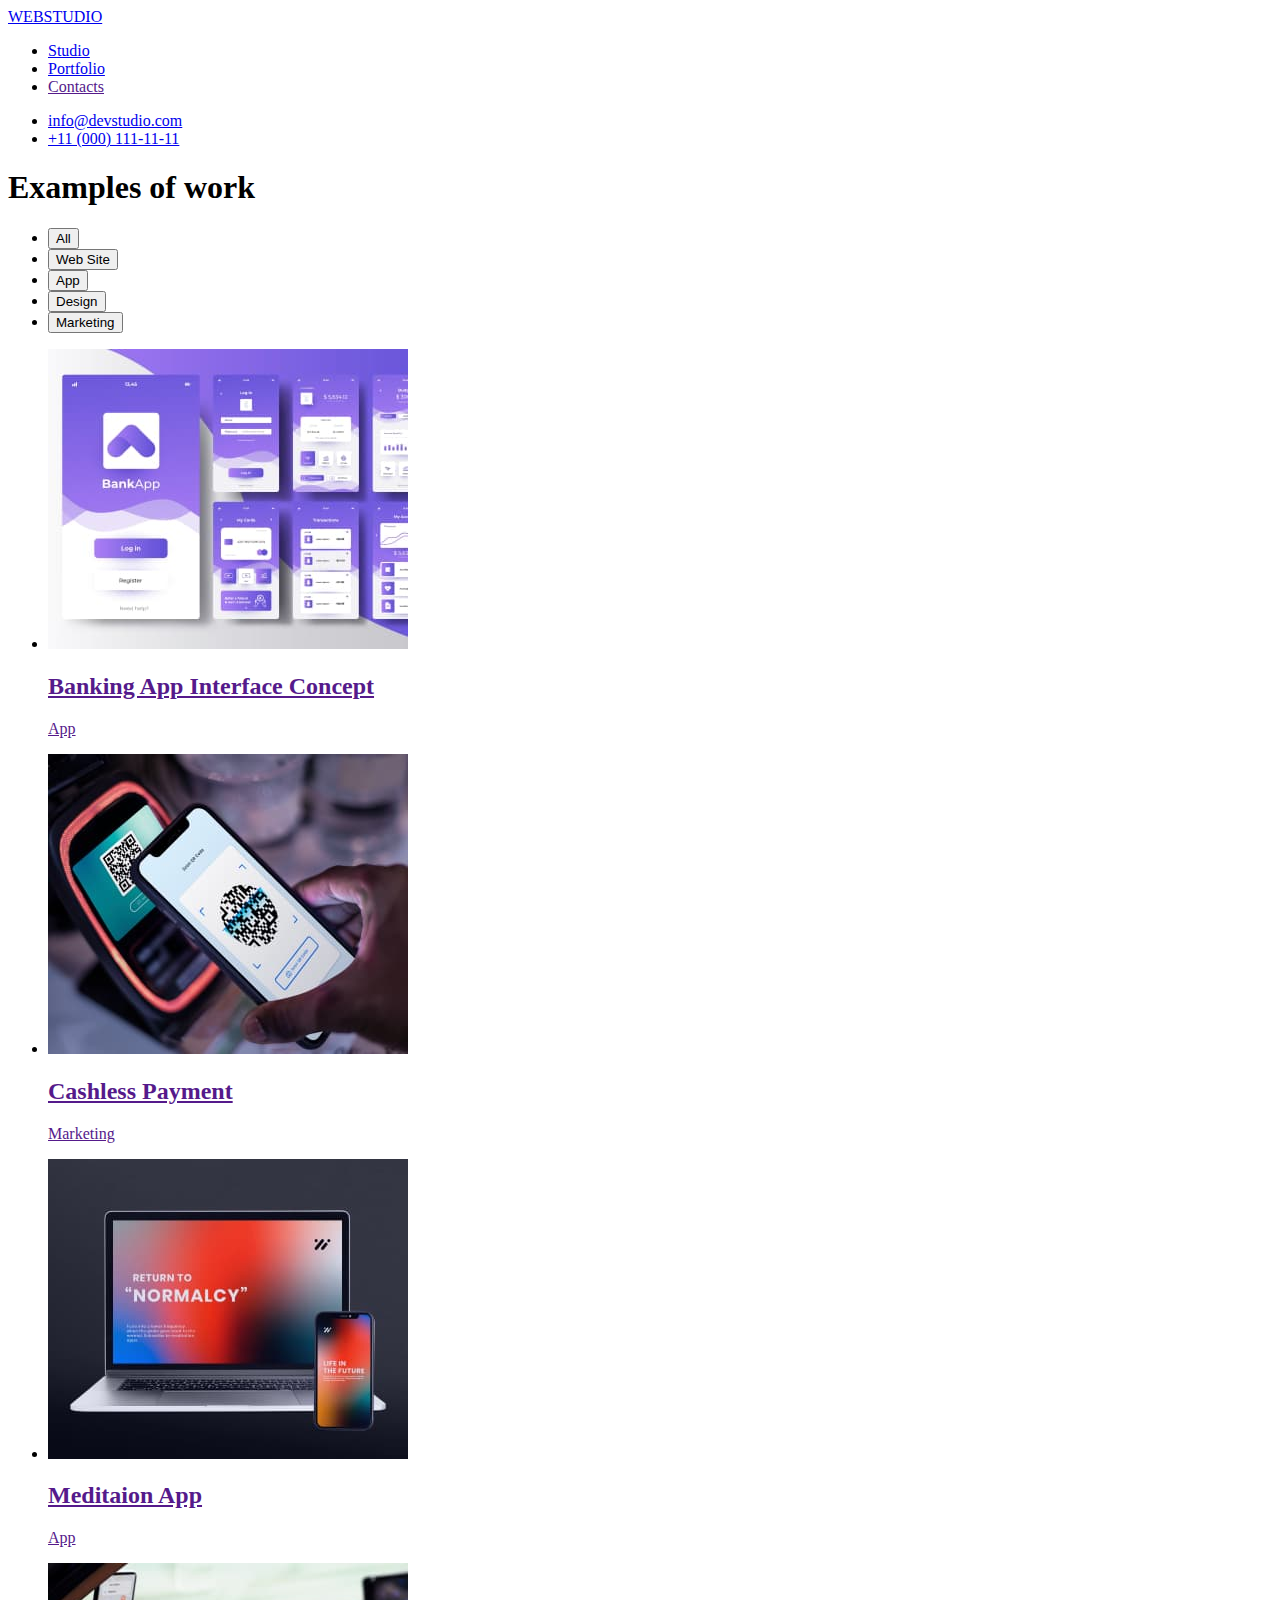
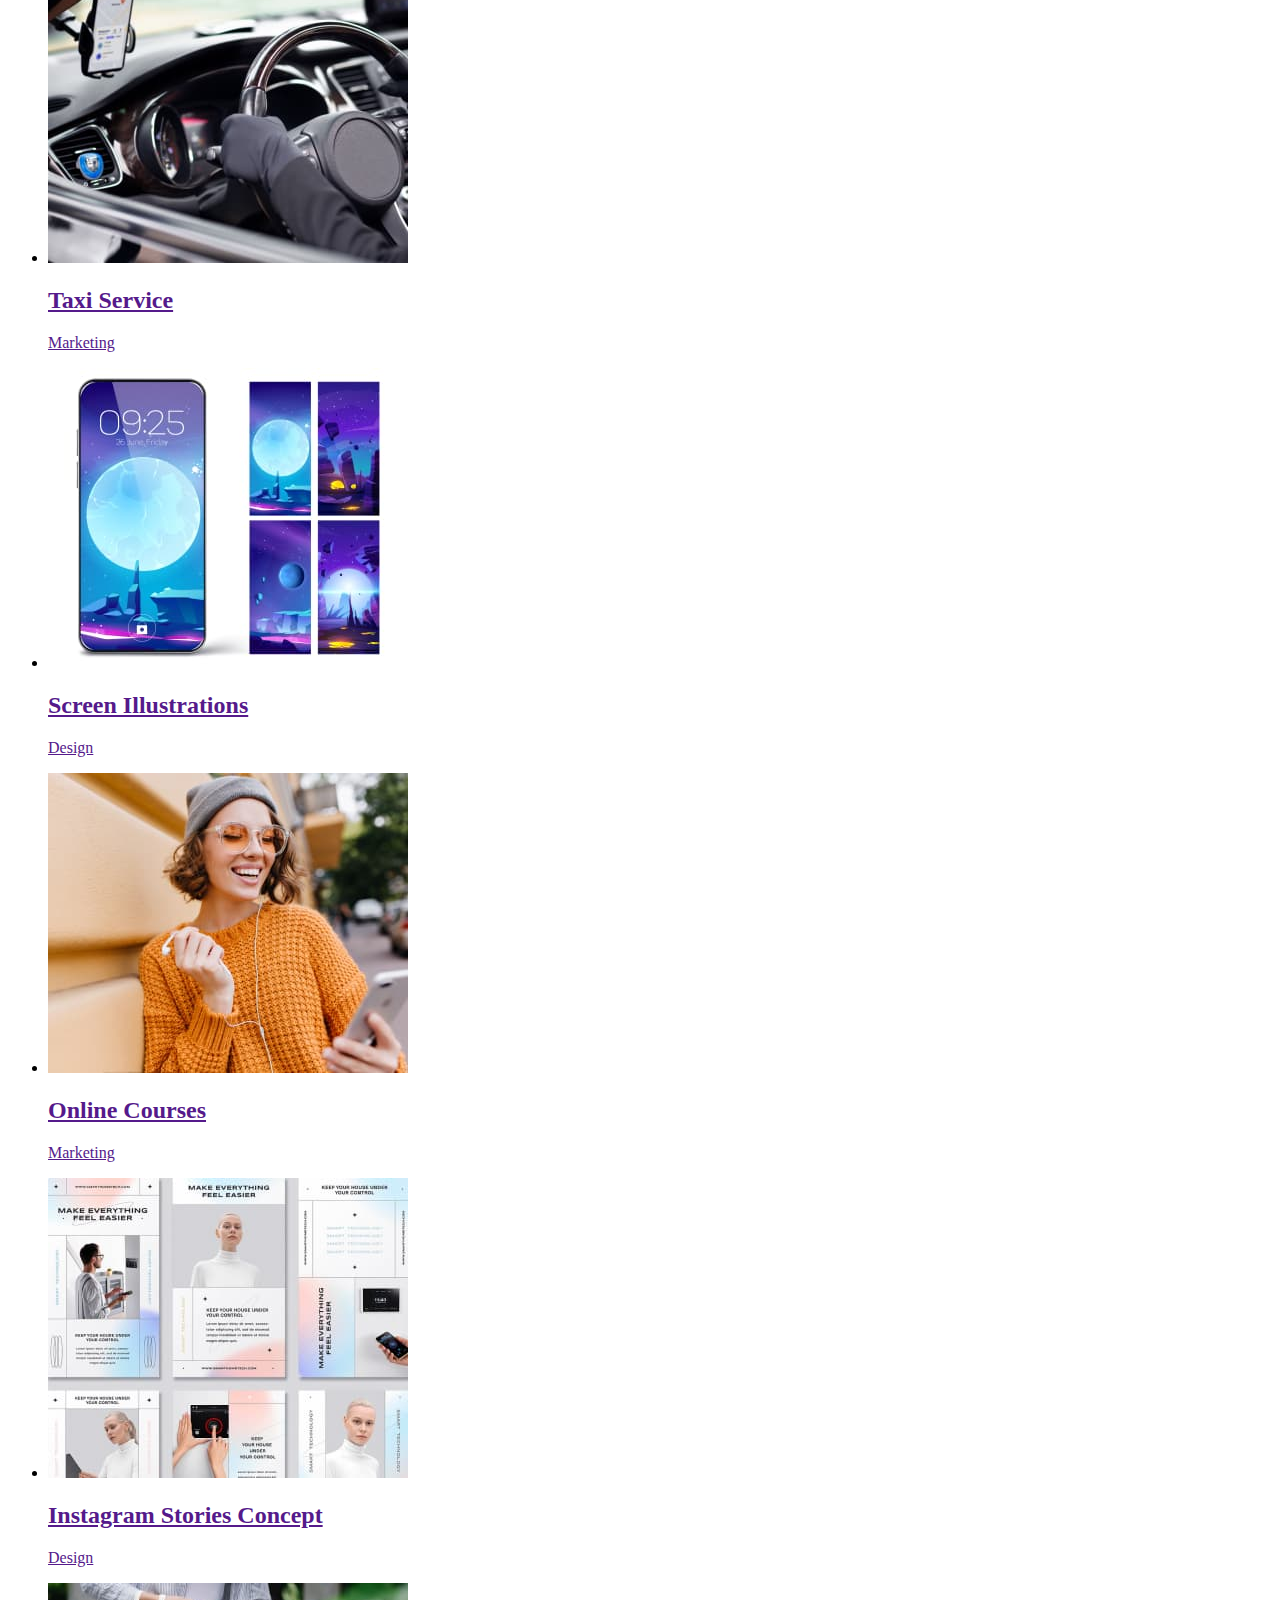
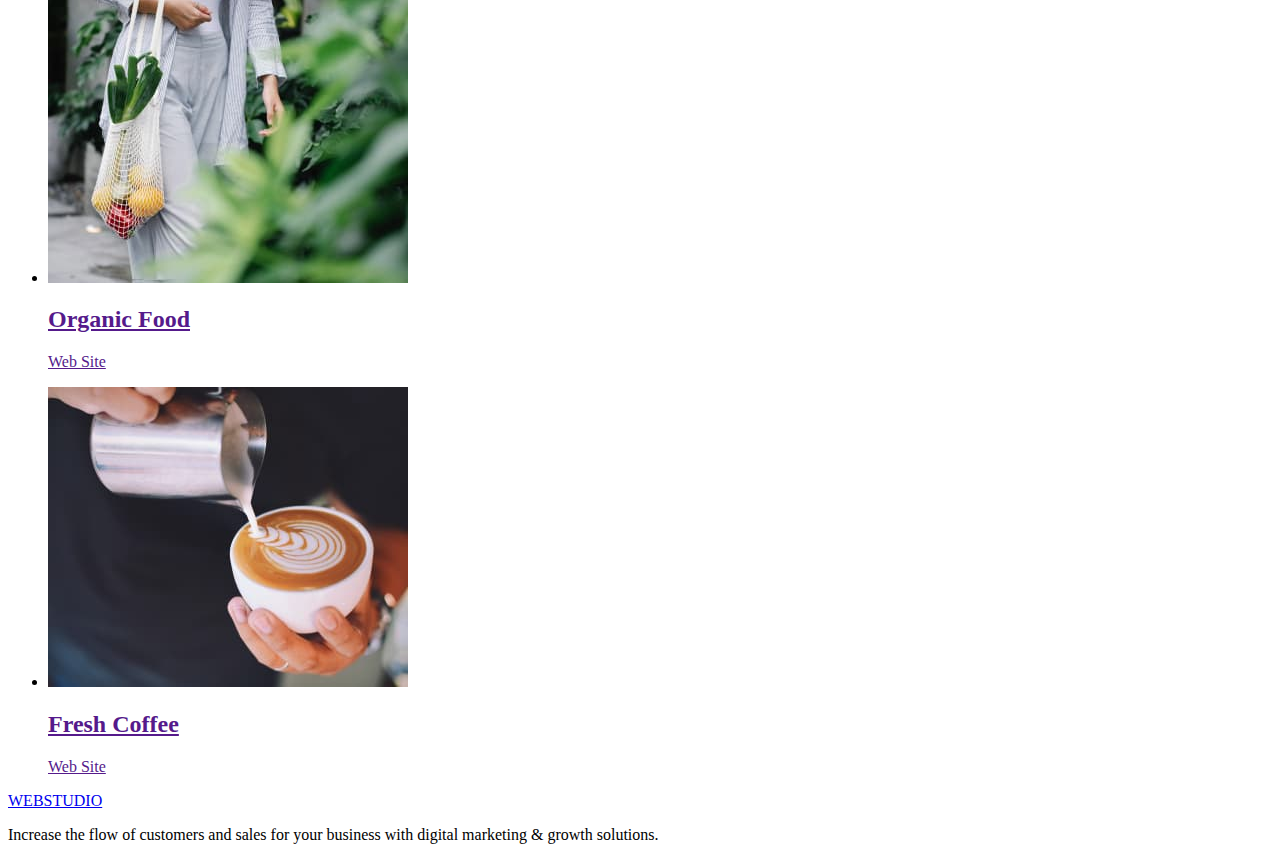
==== portfolio.html @ 9d22c38c "marked up" ====
<!DOCTYPE html>
<html lang="en">
<head>
    <meta charset="UTF-8">
    <meta http-equiv="X-UA-Compatible" content="IE=edge">
    <meta name="viewport" content="width=device-width, initial-scale=1.0">
    <title>Portfolio</title>
</head>
<body>
        <header>
            <nav>
                <a href="/index.html">WEBSTUDIO</a>
                <ul>
                    <li>
                        <a href="./index.html">Studio</a>
                    </li>
                    <li>
                        <a href="./portfolio.html">Portfolio</a>
                    </li>
                    <li>
                        <a href="">Contacts</a>
                    </li>
                </ul>
            </nav>
        
            <ul>
                <li>
                    <a href="mailto:info@devstudio.com">info@devstudio.com</a>
                </li>
                <li>
                    <a href="tel:+110001111111">+11 (000) 111-11-11</a>
                </li>
            </ul>
        </header>
        
        <main>
            <section>
                <h1>Examples of work</h1>
                <ul>
                    <li><button class="button">All</button></li>
                    <li><button class="button">Web Site</button></li>
                    <li><button class="button">App</button></li>
                    <li><button class="button">Design</button></li>
                    <li><button class="button">Marketing</button></li>
                </ul>

                <ul>
                    <li>
                        <a href="">
                            <img src="./images/bankingapp(1).jpg" alt="banking app on the phone screen"></img>
                                <h2>Banking App Interface Concept</h2>
                                    <p>App</p>
                        </a>
                    </li>
                    <li>
                        <a href="">
                            <img src="./images/cashlesspayment(1).jpg" alt="making payment using qr code"></img>
                                <h2>Cashless Payment</h2>
                                    <p>Marketing</p>
                        </a>
                    </li>
                    <li>
                        <a href="">
                            <img src="./images/meditaionapp(1).jpg" alt="call to action on the laptop and smartphone"></img>
                                <h2>Meditaion App</h2>
                                    <p>App</p>                            
                        </a>
                    </li>
                    <li>
                        <a href="">
                            <img src="./images/taxiservice(1).jpg" alt="driver in a car">
                                <h2>Taxi Service</h2>
                                    <p>Marketing</p>
                        </a>
                    </li>
                    <li>
                        <a href="">
                            <img src="./images/screenillustrations(1).jpg" alt="smartphone with wallpapers">
                            <h2>Screen Illustrations</h2>
                            <p>Design</p>
                        </a>
                    </li>
                    <li>
                        <a href="">
                            <img src="./images/onlinecourse(1).jpg" alt="girl looking at the phone">
                                <h2>Online Courses</h2>
                                    <p>Marketing</p>
                        </a>
                    </li>
                    <li>
                        <a href="">
                            <img src="./images/instagramstories(1).jpg" alt="instagram stories on the phone">
                                <h2>Instagram Stories Concept</h2>
                                    <p>Design</p>
                        </a>
                    </li>
                    <li>
                        <a href="">
                            <img src="./images/organicfood(1).jpg" alt="woman carrying some food">
                                <h2>Organic Food</h2>
                                    <p>Web Site</p>
                        </a>
                    </li>
                    <li>
                        <a href="">
                            <img src="./images/freshcoffee.jpg" alt="someone making cap of coffee">
                                <h2>Fresh Coffee</h2>
                                    <p>Web Site</p>
                        </a>
                    </li>
                </ul>
            </section>
        </main>
        
        <footer>
            <a href="/index.html">WEBSTUDIO</a>
            <p>Increase the flow of customers and sales for your business with digital marketing & growth solutions.</p>
        </footer>
</body>
</html>
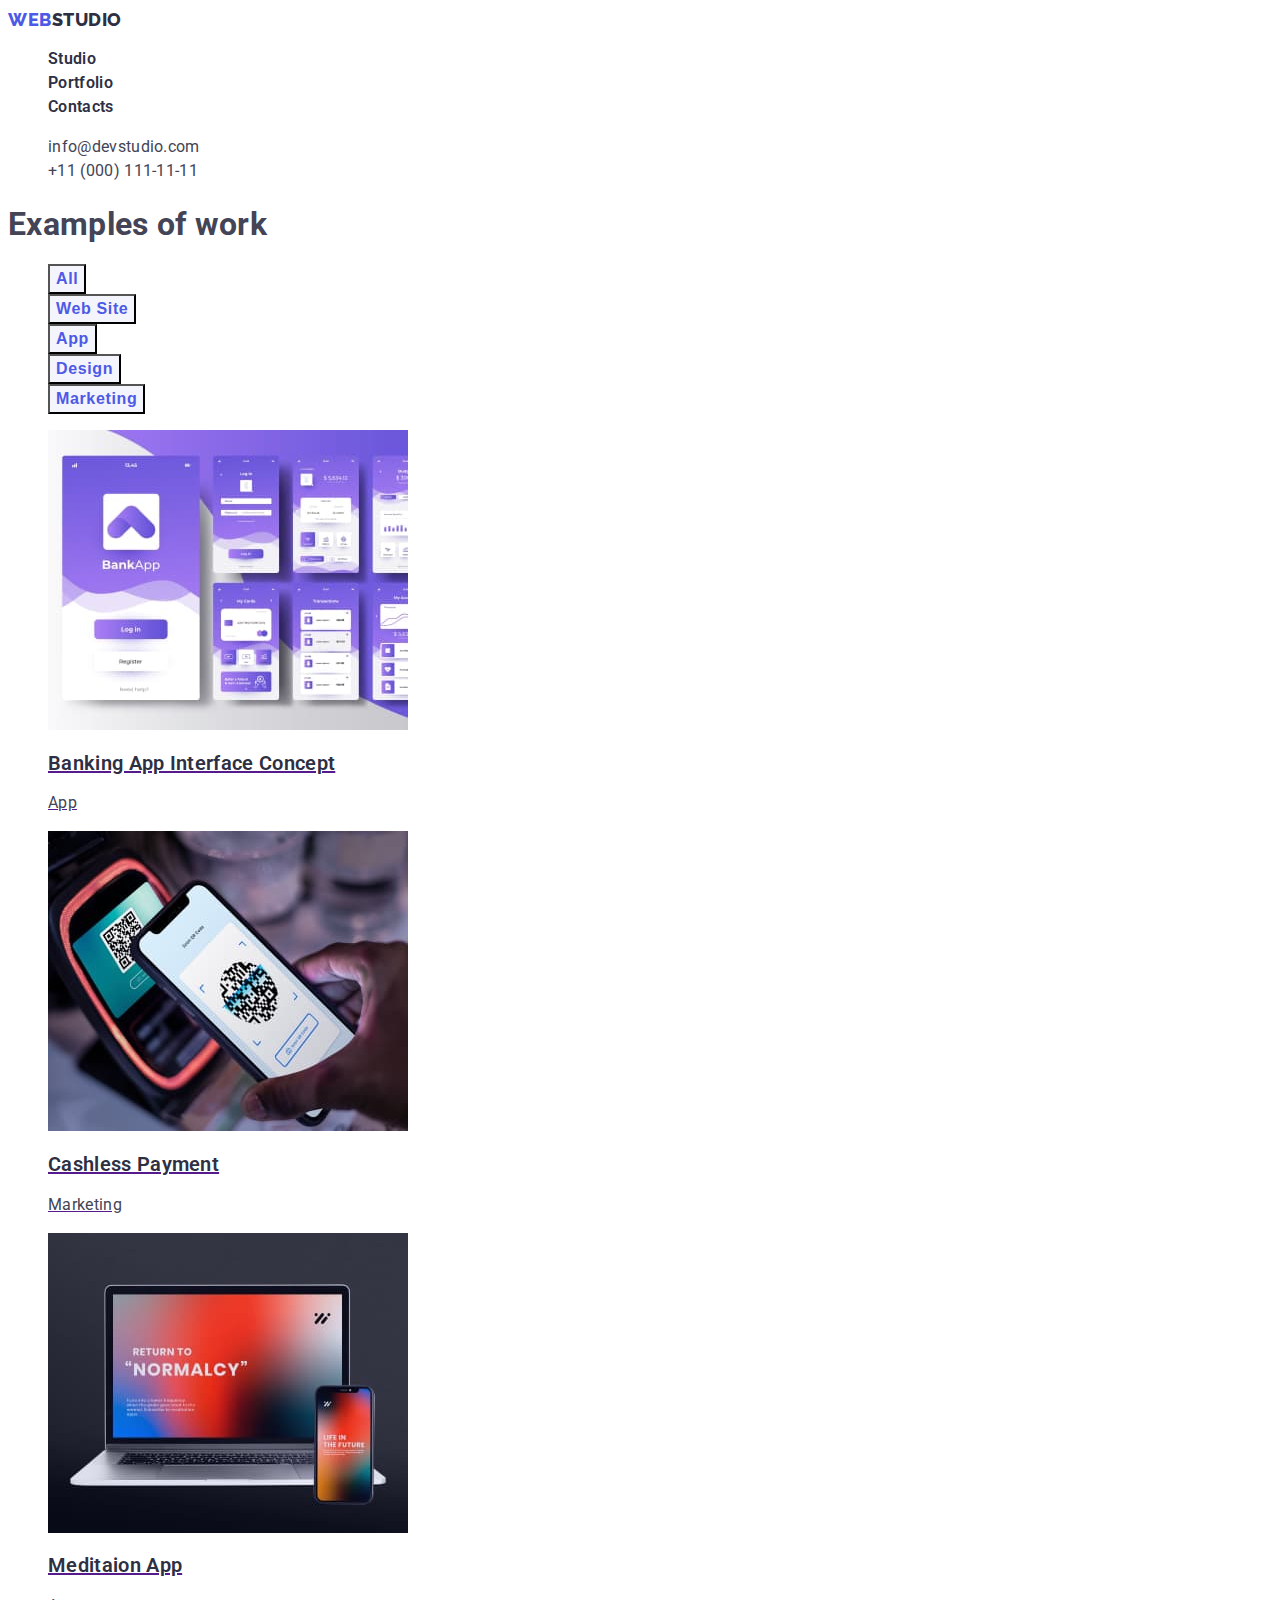
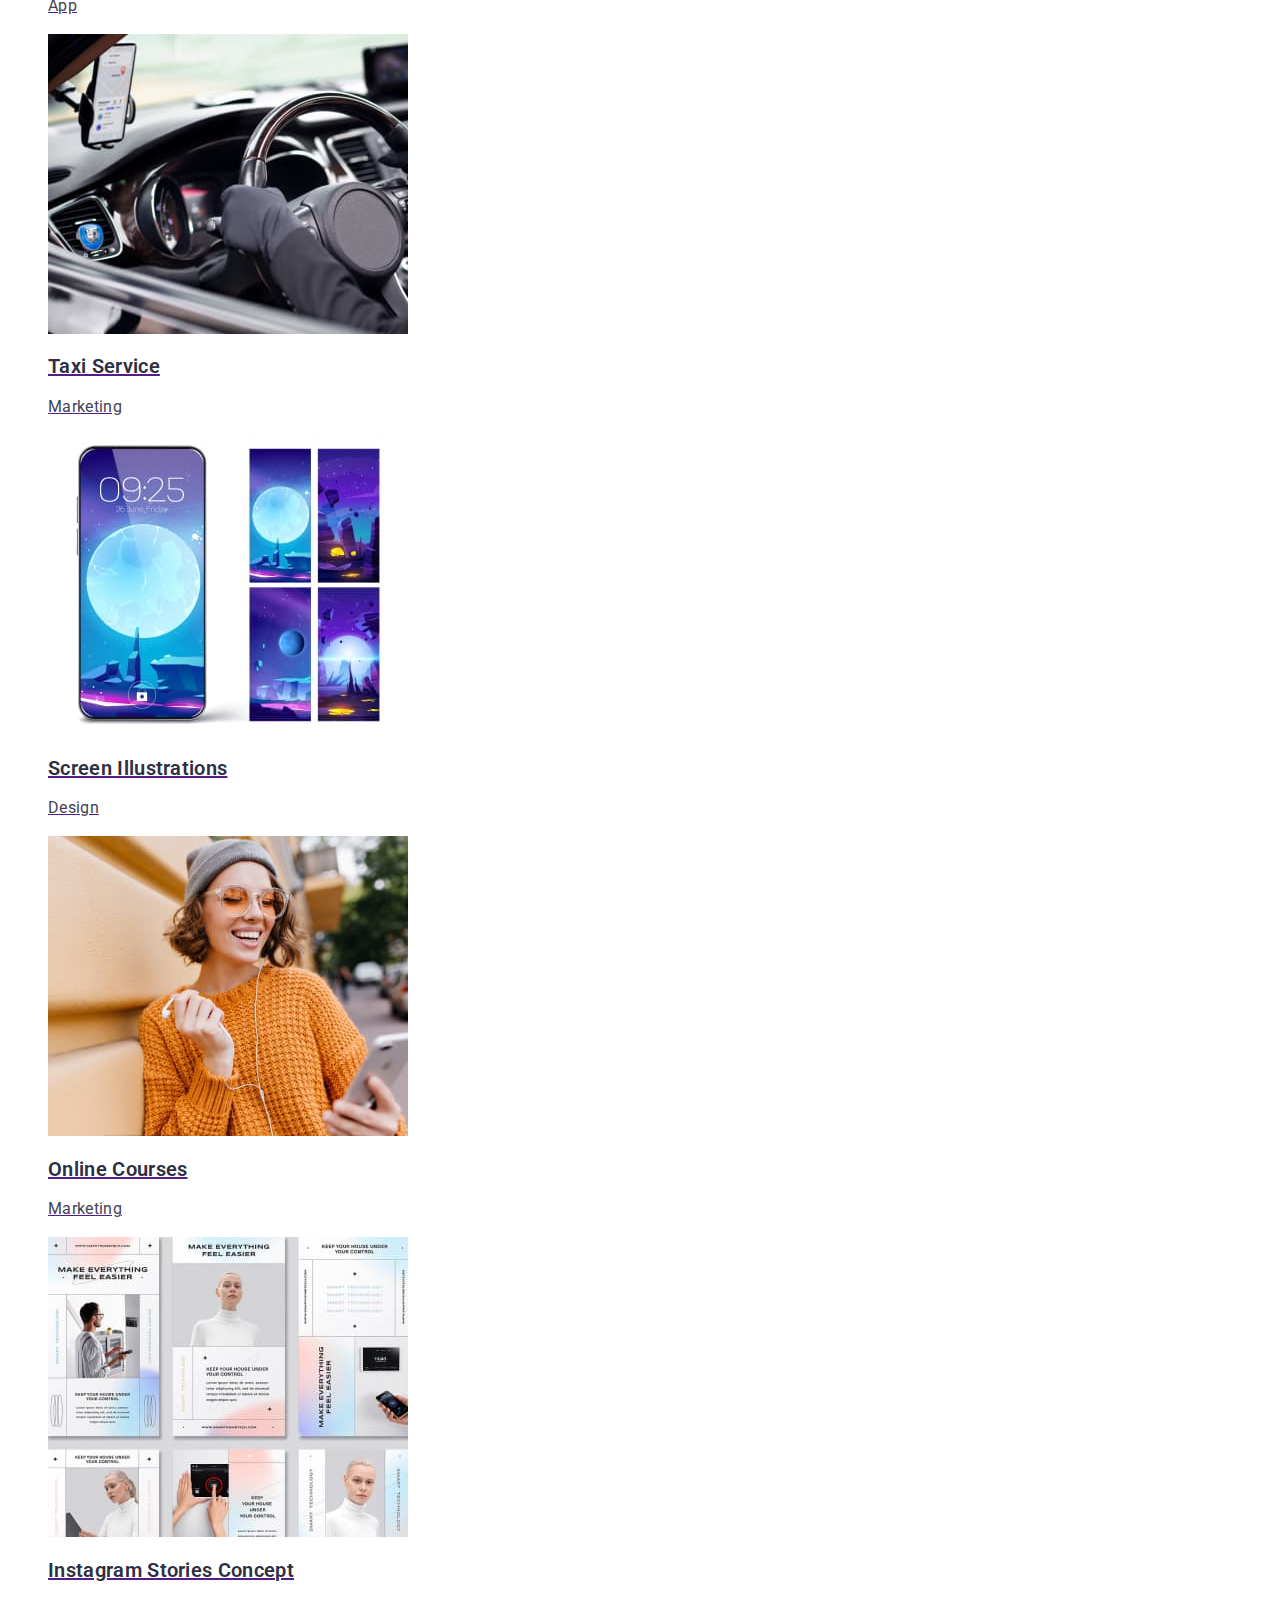
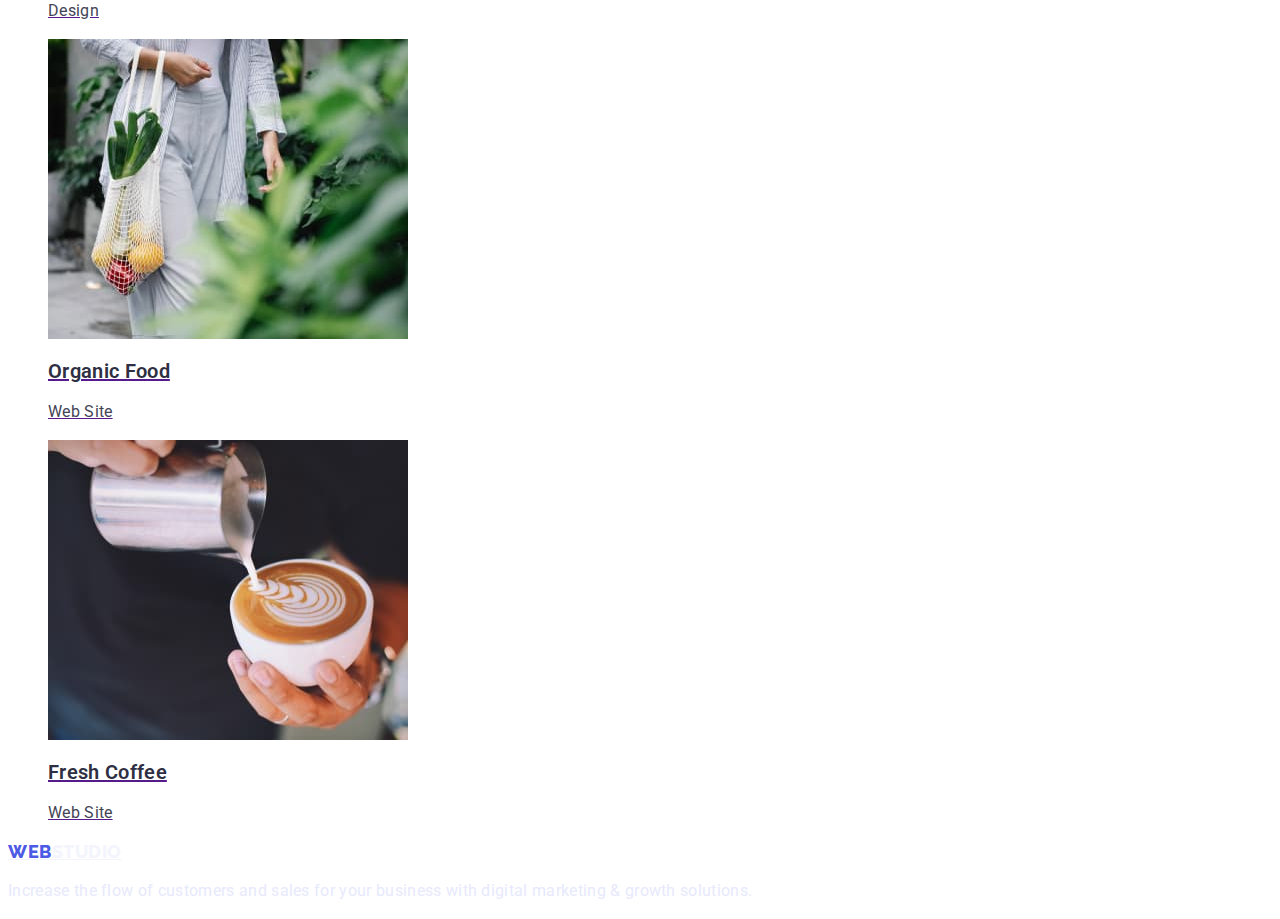
==== commit 480801cc: "ver 1.0" ====
--- a/portfolio.html
+++ b/portfolio.html
@@ -4,116 +4,125 @@
     <meta charset="UTF-8">
     <meta http-equiv="X-UA-Compatible" content="IE=edge">
     <meta name="viewport" content="width=device-width, initial-scale=1.0">
-    <title>Portfolio</title>
+    <title>PORTFOLIO</title>
+    <link rel="stylesheet" href="./CSS/styles.css">
+    <link rel="preconnect" href="https://fonts.googleapis.com">
+    <link rel="preconnect" href="https://fonts.gstatic.com" crossorigin>
+    <link href="https://fonts.googleapis.com/css2?family=Raleway:wght@800&family=Roboto:wght@400;500;700;900&display=swap"
+        rel="stylesheet">
+
 </head>
 <body>
         <header>
-            <nav>
-                <a href="/index.html">WEBSTUDIO</a>
+            <!-- NAVIGATION -->
+            <nav class="site-nav">
+                <a href="/index.html" class="logo"><span class="logo-letters">WEB</span>STUDIO</a>
                 <ul>
                     <li>
-                        <a href="./index.html">Studio</a>
+                        <a href="./index.html" class="nav-link">Studio</a>
                     </li>
                     <li>
-                        <a href="./portfolio.html">Portfolio</a>
+                        <a href="./portfolio.html" class="nav-link">Portfolio</a>
                     </li>
                     <li>
-                        <a href="">Contacts</a>
+                        <a href="" class="nav-link">Contacts</a>
                     </li>
                 </ul>
             </nav>
         
+            <!-- OUR CONTACTS -->
             <ul>
                 <li>
-                    <a href="mailto:info@devstudio.com">info@devstudio.com</a>
+                    <a href="mailto:info@devstudio.com" class="contacts">info@devstudio.com</a>
                 </li>
                 <li>
-                    <a href="tel:+110001111111">+11 (000) 111-11-11</a>
+                    <a href="tel:+110001111111" class="contacts">+11 (000) 111-11-11</a>
                 </li>
             </ul>
         </header>
-        
+
         <main>
             <section>
                 <h1>Examples of work</h1>
                 <ul>
-                    <li><button class="button">All</button></li>
-                    <li><button class="button">Web Site</button></li>
-                    <li><button class="button">App</button></li>
-                    <li><button class="button">Design</button></li>
-                    <li><button class="button">Marketing</button></li>
+                    <li><button type="button" class="button">All</button></li>
+                    <li><button type="button" class="button">Web Site</button></li>
+                    <li><button type="button" class="button">App</button></li>
+                    <li><button type="button" class="button">Design</button></li>
+                    <li><button type="button" class="button">Marketing</button></li>
                 </ul>
 
-                <ul>
+                <ul class="sample-list">
                     <li>
                         <a href="">
-                            <img src="./images/bankingapp(1).jpg" alt="banking app on the phone screen"></img>
-                                <h2>Banking App Interface Concept</h2>
-                                    <p>App</p>
+                            <img src="./images/bankingapp(1).jpg" width="360" height="300" alt="banking app on the phone screen">
+                                <h2 class="sample-title">Banking App Interface Concept</h2>
+                                    <p class="sample-type">App</p>
                         </a>
                     </li>
                     <li>
                         <a href="">
-                            <img src="./images/cashlesspayment(1).jpg" alt="making payment using qr code"></img>
-                                <h2>Cashless Payment</h2>
-                                    <p>Marketing</p>
+                            <img src="./images/cashlesspayment(1).jpg" width="360" height="300" alt="making payment using qr code">
+                                <h2 class="sample-title">Cashless Payment</h2>
+                                    <p class="sample-type">Marketing</p>
                         </a>
                     </li>
                     <li>
                         <a href="">
-                            <img src="./images/meditaionapp(1).jpg" alt="call to action on the laptop and smartphone"></img>
-                                <h2>Meditaion App</h2>
-                                    <p>App</p>                            
+                            <img src="./images/meditaionapp(1).jpg" width="360" height="300" alt="call to action on the laptop and smartphone">
+                                <h2 class="sample-title">Meditaion App</h2>
+                                    <p class="sample-type">App</p>                            
                         </a>
                     </li>
                     <li>
                         <a href="">
-                            <img src="./images/taxiservice(1).jpg" alt="driver in a car">
-                                <h2>Taxi Service</h2>
-                                    <p>Marketing</p>
+                            <img src="./images/taxiservice(1).jpg" width="360" height="300" alt="driver in a car">
+                                <h2 class="sample-title">Taxi Service</h2>
+                                    <p class="sample-type">Marketing</p>
                         </a>
                     </li>
                     <li>
                         <a href="">
-                            <img src="./images/screenillustrations(1).jpg" alt="smartphone with wallpapers">
-                            <h2>Screen Illustrations</h2>
-                            <p>Design</p>
+                            <img src="./images/screenillustrations(1).jpg" width="360" height="300" alt="smartphone with wallpapers">
+                                <h2 class="sample-title">Screen Illustrations</h2>
+                                    <p class="sample-type">Design</p>
                         </a>
                     </li>
                     <li>
                         <a href="">
-                            <img src="./images/onlinecourse(1).jpg" alt="girl looking at the phone">
-                                <h2>Online Courses</h2>
-                                    <p>Marketing</p>
+                            <img src="./images/onlinecourse(1).jpg" width="360" height="300" alt="girl looking at the phone">
+                                <h2 class="sample-title">Online Courses</h2>
+                                    <p class="sample-type">Marketing</p>
                         </a>
                     </li>
                     <li>
                         <a href="">
-                            <img src="./images/instagramstories(1).jpg" alt="instagram stories on the phone">
-                                <h2>Instagram Stories Concept</h2>
-                                    <p>Design</p>
+                            <img src="./images/instagramstories(1).jpg" width="360" height="300" alt="instagram stories on the phone">
+                                <h2 class="sample-title">Instagram Stories Concept</h2>
+                                    <p class="sample-type">Design</p>
                         </a>
                     </li>
                     <li>
                         <a href="">
-                            <img src="./images/organicfood(1).jpg" alt="woman carrying some food">
-                                <h2>Organic Food</h2>
-                                    <p>Web Site</p>
+                            <img src="./images/organicfood(1).jpg" width="360" height="300" alt="woman carrying some food">
+                                <h2 class="sample-title">Organic Food</h2>
+                                    <p class="sample-type">Web Site</p>
                         </a>
                     </li>
                     <li>
                         <a href="">
-                            <img src="./images/freshcoffee.jpg" alt="someone making cap of coffee">
-                                <h2>Fresh Coffee</h2>
-                                    <p>Web Site</p>
+                            <img src="./images/freshcoffee.jpg" width="360" height="300" alt="someone making cap of coffee">
+                                <h2 class="sample-title">Fresh Coffee</h2>
+                                    <p class="sample-type">Web Site</p>
                         </a>
                     </li>
                 </ul>
             </section>
         </main>
         
-        <footer>
-            <a href="/index.html">WEBSTUDIO</a>
+        <!-- FOOTER SECTION -->
+        <footer class="footer">
+            <a href="/index.html" class="footer-logo"><span class="footer-logo-letters">WEB</span>STUDIO</a>
             <p>Increase the flow of customers and sales for your business with digital marketing & growth solutions.</p>
         </footer>
 </body>
--- a/CSS/styles.css
+++ b/CSS/styles.css
@@ -0,0 +1,195 @@
+/* цвет основного текста #434455 */
+/* цвет вторичного текста #2E2F42 */
+/* главный бекграунд цвет #FFFFFF */
+/* вторичный бекграунд цвет #F4F4FD */
+/* акцент #4D5AE5 */
+
+:root {
+    --primary-text-color: #434455;
+    --secondary-text-color: #2E2F42;
+    --primary-background-color: #FFFFFF;
+    --secondary-background-color: #F4F4FD;
+    --accent-color: #4D5AE5;
+}
+
+
+
+body {
+    font-family: 'Roboto', sans-serif;
+    background-color: var(--primary-background-color);
+    letter-spacing: 0.02em;
+    color: var(--primary-text-color);
+    font-weight: 400;    
+}
+
+ul {
+    list-style: none;
+}
+
+
+/* Logo в Header */
+.site-nav .logo {
+    font-family: 'Raleway';
+    font-weight: 800;
+    font-size: 18px;
+    line-height: 1.3;
+    align-items: center;
+    letter-spacing: 0.03em;
+    text-transform: uppercase;
+    color: var(--secondary-text-color);
+    text-decoration: none;
+}
+
+
+.logo-letters {
+    color: var(--accent-color);
+}
+
+/* Navigation */
+.nav-link {
+    font-weight: 600;
+    font-size: 16px;
+    line-height: 1.5;
+    color: var(--secondary-text-color);
+    text-decoration: none;
+}
+
+.site-nav .nav-link:hover,
+.site-nav .nav-link:focus {
+    color: var(--accent-color);
+}
+
+/* Способы связи */
+.contacts {
+    font-weight: 400;
+    font-size: 16px;
+    line-height: 1.5;
+    color: var(--primary-text-color);
+    text-decoration: none;
+}
+
+.contacts:hover,
+.contacts:focus {
+    color: var(--accent-color)
+}
+
+
+/* Hero */
+.hero-title {
+    font-weight: 600;
+    font-size: 56px;
+    line-height: 1.1;      
+    text-align: center;
+    color: #FFFFFF;
+}
+
+.hero-button {
+    color: var(--primary-background-color);
+    background-color: var(--accent-color);
+    font-weight: 600;
+    font-size: 16px;
+    line-height: 1.2;    
+    align-items: center;
+    letter-spacing: 0.04em;
+    cursor: pointer;
+}
+
+.hero-button:hover,
+.hero-button:focus {
+    background-color: #404BBF;
+}
+
+
+.section-title {
+    font-weight: 600;
+    font-size: 36px;
+    line-height: 1.1;
+    text-align: center;
+    text-transform: capitalize;
+    color: var(--secondary-text-color);
+}
+
+.section-list-title {
+    font-weight: 600;
+    font-size: 20px;
+    line-height: 1.2;
+    color: var(--secondary-text-color);
+}
+
+/* OUR ADVANTAGES */
+.advantages p {
+    line-height: 1.5;
+    font-size: 16px;
+}
+
+/* OUR TEAM */
+.team h3 {
+    text-align: center; 
+    font-size: 20px;
+}
+
+.team p {
+    line-height: 1.5;
+    text-align: center;
+    font-size: 16px;
+}
+
+/* FOOTER LOGO */
+.footer-logo {
+    font-family: 'Raleway';
+    font-weight: 800;
+    font-size: 18px;
+    line-height: 1.2;
+    align-items: center;
+    letter-spacing: 0.03em;
+    text-transform: uppercase;
+    color: var(--secondary-background-color);
+}
+
+.footer-logo-letters {
+    color: var(--accent-color);
+}
+
+/* FOOTER Text */
+.footer p {
+    font-size: 16px;
+    line-height: 1.5;
+    color: #E7E9FC;
+}
+
+/* PORTFOLIO MAIN */
+/* Цвет кнопок в спокойном состоянии #F4F4FD  */
+/* Цвет кнопок в режиме наведения #4D5AE5 */
+
+.button {
+    font-weight: 600;
+    font-size: 16px;
+    line-height: 1.5;    
+    align-items: center;
+    text-align: center;
+    letter-spacing: 0.04em;
+    color: var(--accent-color);
+    background-color: var(--secondary-background-color);
+    cursor: pointer;
+}
+
+.button:hover,
+.button:focus {
+    color: var(--primary-background-color);
+    background-color: var(--accent-color);
+}
+
+.sample-list .sample-title {
+    font-weight: 600;
+    font-size: 20px;
+    line-height: 1.2;    
+    color: var(--secondary-text-color);
+    text-decoration: none;
+}
+
+.sample-list .sample-type {
+    color: var(--primary-text-color);
+    line-height: 1.5;
+    font-size: 16px;
+    text-decoration: none;
+}
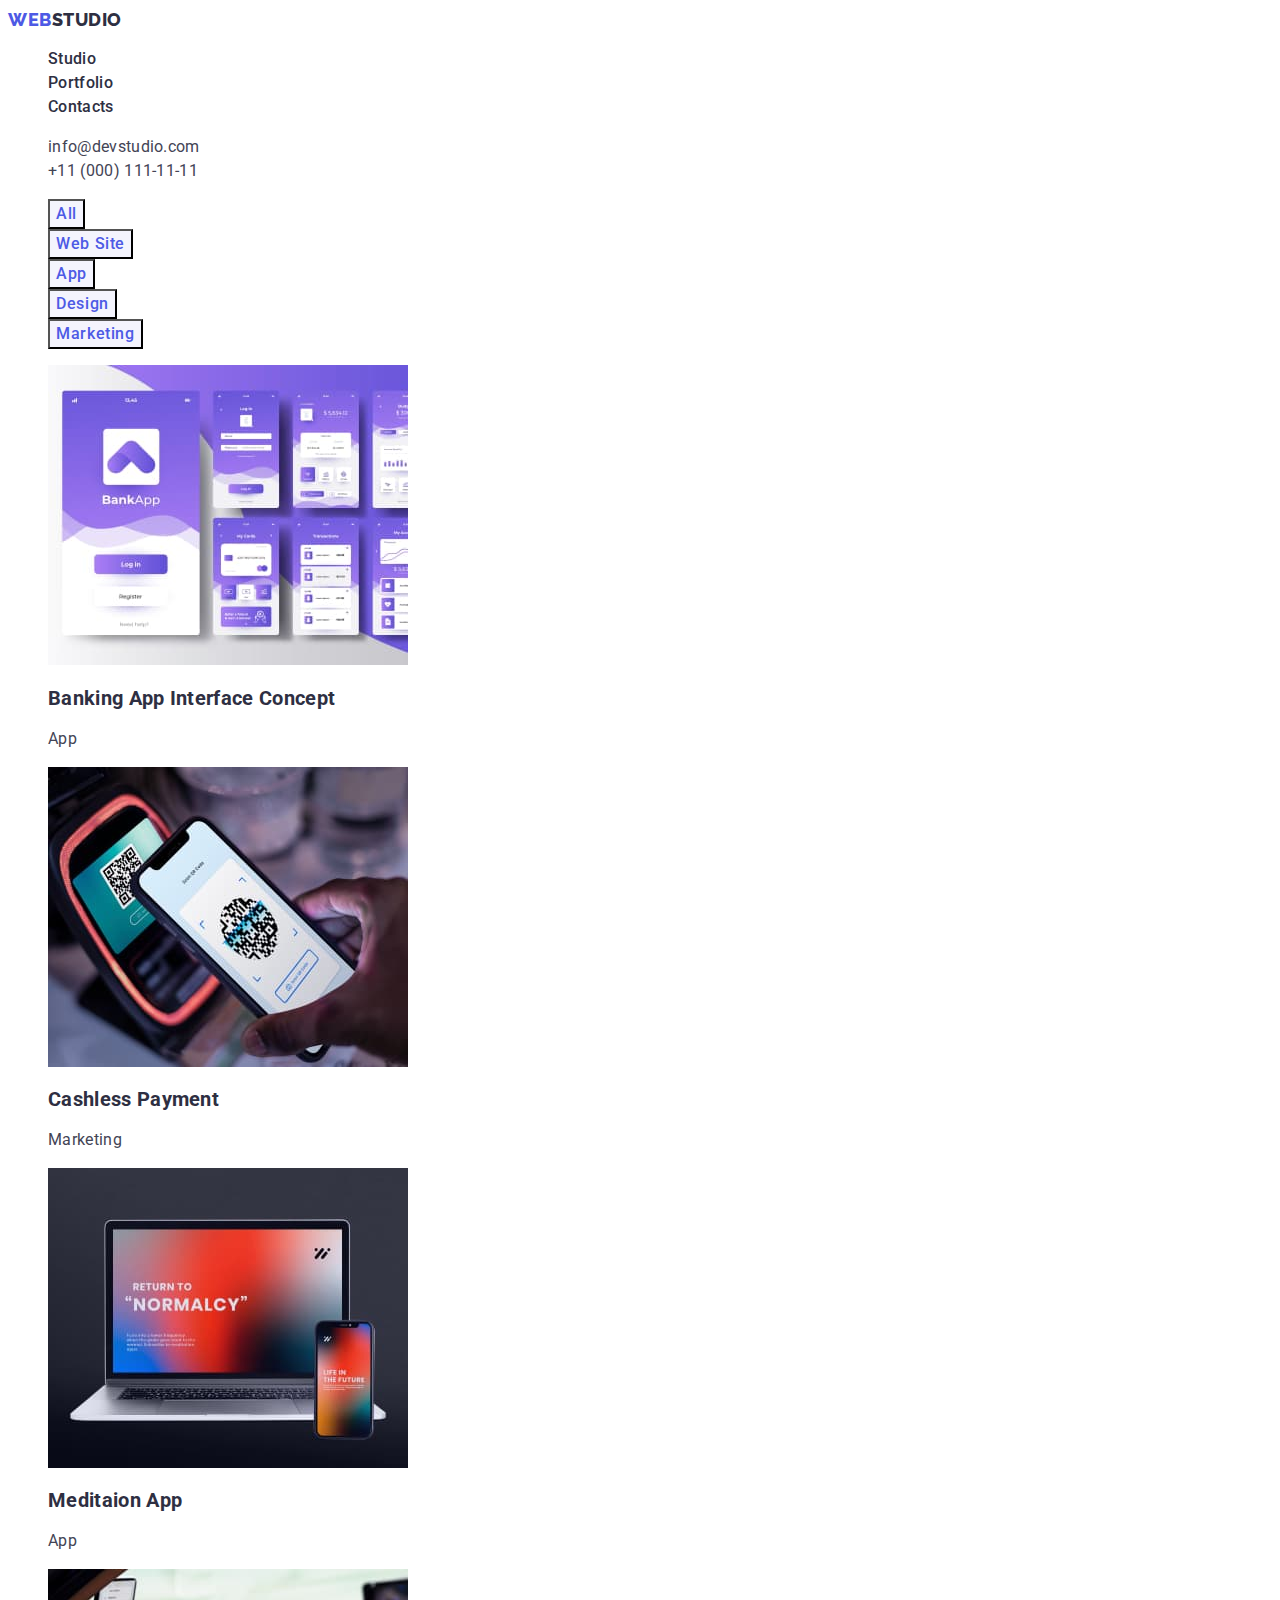
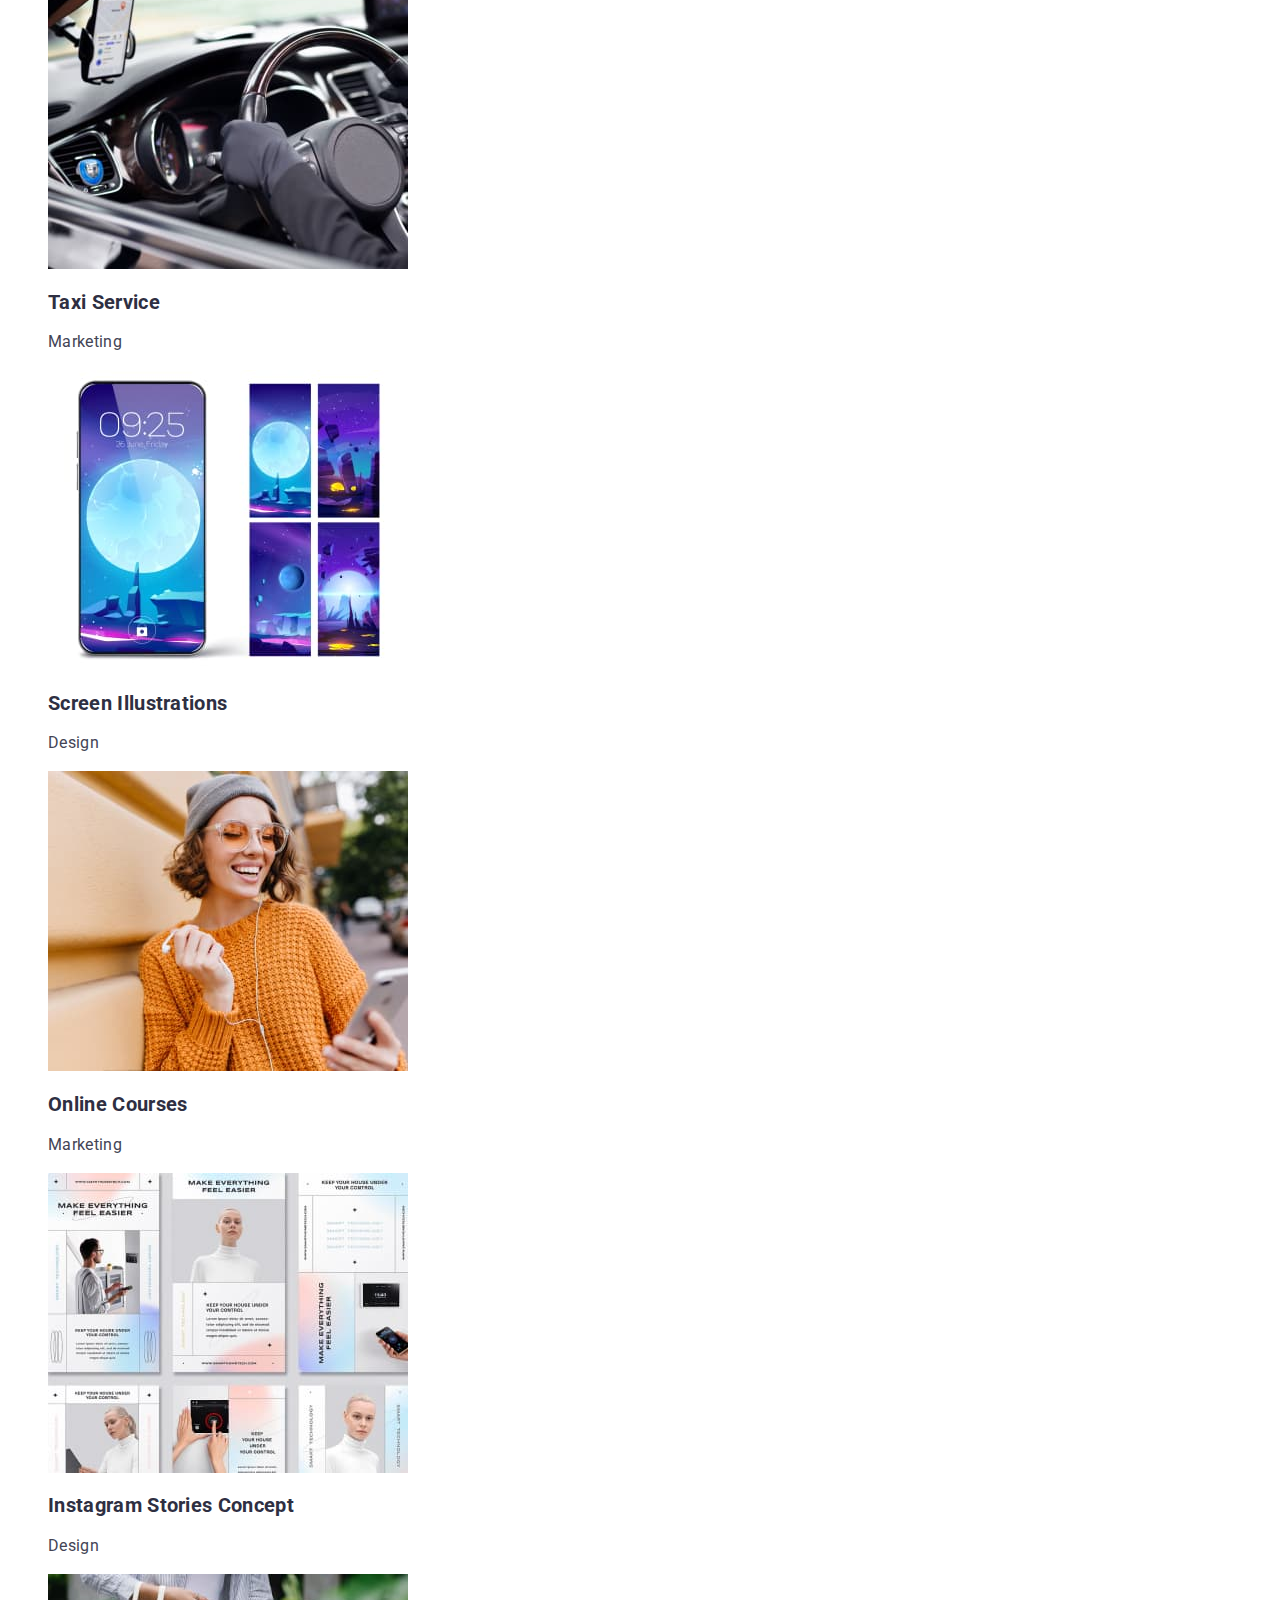
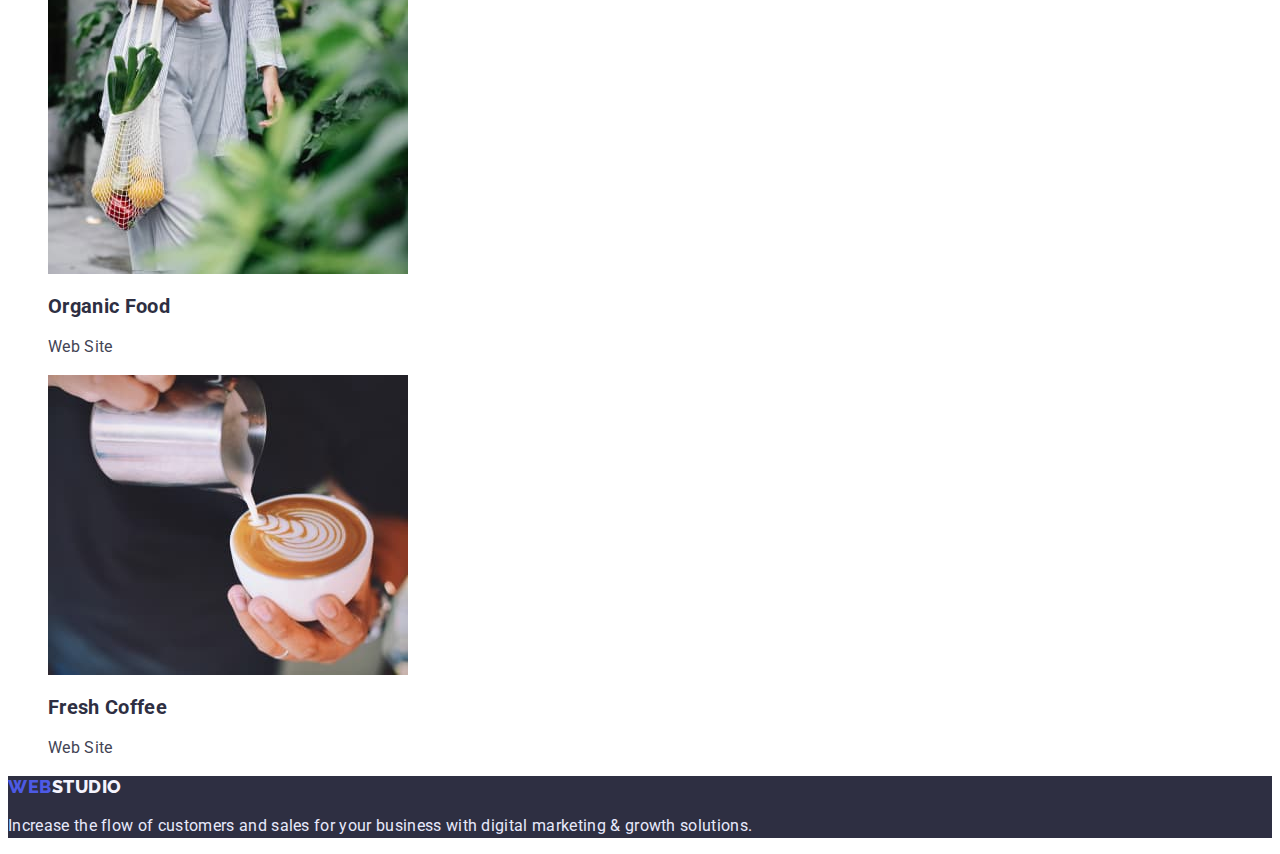
==== commit 7cdc363d: "final ver." ====
--- a/portfolio.html
+++ b/portfolio.html
@@ -1,129 +1,184 @@
 <!DOCTYPE html>
 <html lang="en">
-<head>
-    <meta charset="UTF-8">
-    <meta http-equiv="X-UA-Compatible" content="IE=edge">
-    <meta name="viewport" content="width=device-width, initial-scale=1.0">
+  <head>
+    <meta charset="UTF-8" />
+    <meta http-equiv="X-UA-Compatible" content="IE=edge" />
+    <meta name="viewport" content="width=device-width, initial-scale=1.0" />
     <title>PORTFOLIO</title>
-    <link rel="stylesheet" href="./CSS/styles.css">
-    <link rel="preconnect" href="https://fonts.googleapis.com">
-    <link rel="preconnect" href="https://fonts.gstatic.com" crossorigin>
-    <link href="https://fonts.googleapis.com/css2?family=Raleway:wght@800&family=Roboto:wght@400;500;700;900&display=swap"
-        rel="stylesheet">
+    <link rel="stylesheet" href="./CSS/styles.css" />
+    <link rel="preconnect" href="https://fonts.googleapis.com" />
+    <link rel="preconnect" href="https://fonts.gstatic.com" crossorigin />
+    <link
+      href="https://fonts.googleapis.com/css2?family=Raleway:wght@800&family=Roboto:wght@400;500;700;900&display=swap"
+      rel="stylesheet"
+    />
+  </head>
+  <body>
+    <header>
+      <!-- NAVIGATION -->
+      <nav class="site-nav">
+        <a href="/index.html" class="logo"
+          ><span class="logo-letters">WEB</span>STUDIO</a
+        >
+        <ul>
+          <li>
+            <a href="./index.html" class="nav-link">Studio</a>
+          </li>
+          <li>
+            <a href="./portfolio.html" class="nav-link">Portfolio</a>
+          </li>
+          <li>
+            <a href="" class="nav-link">Contacts</a>
+          </li>
+        </ul>
+      </nav>
 
-</head>
-<body>
-        <header>
-            <!-- NAVIGATION -->
-            <nav class="site-nav">
-                <a href="/index.html" class="logo"><span class="logo-letters">WEB</span>STUDIO</a>
-                <ul>
-                    <li>
-                        <a href="./index.html" class="nav-link">Studio</a>
-                    </li>
-                    <li>
-                        <a href="./portfolio.html" class="nav-link">Portfolio</a>
-                    </li>
-                    <li>
-                        <a href="" class="nav-link">Contacts</a>
-                    </li>
-                </ul>
-            </nav>
-        
-            <!-- OUR CONTACTS -->
-            <ul>
-                <li>
-                    <a href="mailto:info@devstudio.com" class="contacts">info@devstudio.com</a>
-                </li>
-                <li>
-                    <a href="tel:+110001111111" class="contacts">+11 (000) 111-11-11</a>
-                </li>
-            </ul>
-        </header>
+      <!-- OUR CONTACTS -->
+      <ul>
+        <li>
+          <a href="mailto:info@devstudio.com" class="contacts"
+            >info@devstudio.com</a
+          >
+        </li>
+        <li>
+          <a href="tel:+110001111111" class="contacts">+11 (000) 111-11-11</a>
+        </li>
+      </ul>
+    </header>
 
-        <main>
-            <section>
-                <h1>Examples of work</h1>
-                <ul>
-                    <li><button type="button" class="button">All</button></li>
-                    <li><button type="button" class="button">Web Site</button></li>
-                    <li><button type="button" class="button">App</button></li>
-                    <li><button type="button" class="button">Design</button></li>
-                    <li><button type="button" class="button">Marketing</button></li>
-                </ul>
+    <main>
+      <section>
+        <h1 class="hidden">Examples of work</h1>
+        <ul>
+          <li><button type="button" class="button">All</button></li>
+          <li><button type="button" class="button">Web Site</button></li>
+          <li><button type="button" class="button">App</button></li>
+          <li><button type="button" class="button">Design</button></li>
+          <li><button type="button" class="button">Marketing</button></li>
+        </ul>
 
-                <ul class="sample-list">
-                    <li>
-                        <a href="">
-                            <img src="./images/bankingapp(1).jpg" width="360" height="300" alt="banking app on the phone screen">
-                                <h2 class="sample-title">Banking App Interface Concept</h2>
-                                    <p class="sample-type">App</p>
-                        </a>
-                    </li>
-                    <li>
-                        <a href="">
-                            <img src="./images/cashlesspayment(1).jpg" width="360" height="300" alt="making payment using qr code">
-                                <h2 class="sample-title">Cashless Payment</h2>
-                                    <p class="sample-type">Marketing</p>
-                        </a>
-                    </li>
-                    <li>
-                        <a href="">
-                            <img src="./images/meditaionapp(1).jpg" width="360" height="300" alt="call to action on the laptop and smartphone">
-                                <h2 class="sample-title">Meditaion App</h2>
-                                    <p class="sample-type">App</p>                            
-                        </a>
-                    </li>
-                    <li>
-                        <a href="">
-                            <img src="./images/taxiservice(1).jpg" width="360" height="300" alt="driver in a car">
-                                <h2 class="sample-title">Taxi Service</h2>
-                                    <p class="sample-type">Marketing</p>
-                        </a>
-                    </li>
-                    <li>
-                        <a href="">
-                            <img src="./images/screenillustrations(1).jpg" width="360" height="300" alt="smartphone with wallpapers">
-                                <h2 class="sample-title">Screen Illustrations</h2>
-                                    <p class="sample-type">Design</p>
-                        </a>
-                    </li>
-                    <li>
-                        <a href="">
-                            <img src="./images/onlinecourse(1).jpg" width="360" height="300" alt="girl looking at the phone">
-                                <h2 class="sample-title">Online Courses</h2>
-                                    <p class="sample-type">Marketing</p>
-                        </a>
-                    </li>
-                    <li>
-                        <a href="">
-                            <img src="./images/instagramstories(1).jpg" width="360" height="300" alt="instagram stories on the phone">
-                                <h2 class="sample-title">Instagram Stories Concept</h2>
-                                    <p class="sample-type">Design</p>
-                        </a>
-                    </li>
-                    <li>
-                        <a href="">
-                            <img src="./images/organicfood(1).jpg" width="360" height="300" alt="woman carrying some food">
-                                <h2 class="sample-title">Organic Food</h2>
-                                    <p class="sample-type">Web Site</p>
-                        </a>
-                    </li>
-                    <li>
-                        <a href="">
-                            <img src="./images/freshcoffee.jpg" width="360" height="300" alt="someone making cap of coffee">
-                                <h2 class="sample-title">Fresh Coffee</h2>
-                                    <p class="sample-type">Web Site</p>
-                        </a>
-                    </li>
-                </ul>
-            </section>
-        </main>
-        
-        <!-- FOOTER SECTION -->
-        <footer class="footer">
-            <a href="/index.html" class="footer-logo"><span class="footer-logo-letters">WEB</span>STUDIO</a>
-            <p>Increase the flow of customers and sales for your business with digital marketing & growth solutions.</p>
-        </footer>
-</body>
-</html>+        <ul class="sample-list">
+          <li>
+            <a href="">
+              <img
+                src="./images/bankingapp(1).jpg"
+                width="360"
+                height="300"
+                alt="banking app on the phone screen"
+              />
+              <h2 class="sample-title">Banking App Interface Concept</h2>
+              <p class="sample-type">App</p>
+            </a>
+          </li>
+          <li>
+            <a href="">
+              <img
+                src="./images/cashlesspayment(1).jpg"
+                width="360"
+                height="300"
+                alt="making payment using qr code"
+              />
+              <h2 class="sample-title">Cashless Payment</h2>
+              <p class="sample-type">Marketing</p>
+            </a>
+          </li>
+          <li>
+            <a href="">
+              <img
+                src="./images/meditaionapp(1).jpg"
+                width="360"
+                height="300"
+                alt="call to action on the laptop and smartphone"
+              />
+              <h2 class="sample-title">Meditaion App</h2>
+              <p class="sample-type">App</p>
+            </a>
+          </li>
+          <li>
+            <a href="">
+              <img
+                src="./images/taxiservice(1).jpg"
+                width="360"
+                height="300"
+                alt="driver in a car"
+              />
+              <h2 class="sample-title">Taxi Service</h2>
+              <p class="sample-type">Marketing</p>
+            </a>
+          </li>
+          <li>
+            <a href="">
+              <img
+                src="./images/screenillustrations(1).jpg"
+                width="360"
+                height="300"
+                alt="smartphone with wallpapers"
+              />
+              <h2 class="sample-title">Screen Illustrations</h2>
+              <p class="sample-type">Design</p>
+            </a>
+          </li>
+          <li>
+            <a href="">
+              <img
+                src="./images/onlinecourse(1).jpg"
+                width="360"
+                height="300"
+                alt="girl looking at the phone"
+              />
+              <h2 class="sample-title">Online Courses</h2>
+              <p class="sample-type">Marketing</p>
+            </a>
+          </li>
+          <li>
+            <a href="">
+              <img
+                src="./images/instagramstories(1).jpg"
+                width="360"
+                height="300"
+                alt="instagram stories on the phone"
+              />
+              <h2 class="sample-title">Instagram Stories Concept</h2>
+              <p class="sample-type">Design</p>
+            </a>
+          </li>
+          <li>
+            <a href="">
+              <img
+                src="./images/organicfood(1).jpg"
+                width="360"
+                height="300"
+                alt="woman carrying some food"
+              />
+              <h2 class="sample-title">Organic Food</h2>
+              <p class="sample-type">Web Site</p>
+            </a>
+          </li>
+          <li>
+            <a href="">
+              <img
+                src="./images/freshcoffee.jpg"
+                width="360"
+                height="300"
+                alt="someone making cap of coffee"
+              />
+              <h2 class="sample-title">Fresh Coffee</h2>
+              <p class="sample-type">Web Site</p>
+            </a>
+          </li>
+        </ul>
+      </section>
+    </main>
+
+    <!-- FOOTER SECTION -->
+    <footer class="footer">
+      <a href="/index.html" class="footer-logo"
+        ><span class="footer-logo-letters">WEB</span>STUDIO</a
+      >
+      <p class="footer-text">
+        Increase the flow of customers and sales for your business with digital
+        marketing & growth solutions.
+      </p>
+    </footer>
+  </body>
+</html>
--- a/CSS/styles.css
+++ b/CSS/styles.css
@@ -5,156 +5,178 @@
 /* акцент #4D5AE5 */
 
 :root {
-    --primary-text-color: #434455;
-    --secondary-text-color: #2E2F42;
-    --primary-background-color: #FFFFFF;
-    --secondary-background-color: #F4F4FD;
-    --accent-color: #4D5AE5;
-}
-
-
+  --primary-text-color: #434455;
+  --secondary-text-color: #2e2f42;
+  --primary-background-color: #ffffff;
+  --secondary-background-color: #f4f4fd;
+  --accent-color: #4d5ae5;
+}
 
 body {
-    font-family: 'Roboto', sans-serif;
-    background-color: var(--primary-background-color);
-    letter-spacing: 0.02em;
-    color: var(--primary-text-color);
-    font-weight: 400;    
+  font-family: "Roboto", sans-serif;
+  background-color: var(--primary-background-color);
+  letter-spacing: 0.02em;
+  color: var(--primary-text-color);
 }
 
 ul {
-    list-style: none;
-}
-
+  list-style: none;
+}
 
 /* Logo в Header */
 .site-nav .logo {
-    font-family: 'Raleway';
-    font-weight: 800;
-    font-size: 18px;
-    line-height: 1.3;
-    align-items: center;
-    letter-spacing: 0.03em;
-    text-transform: uppercase;
-    color: var(--secondary-text-color);
-    text-decoration: none;
-}
-
+  font-family: "Raleway", sans-serif;
+  font-weight: 800;
+  font-size: 18px;
+  line-height: 1.3;
+  align-items: center;
+  letter-spacing: 0.03em;
+  text-transform: uppercase;
+  color: var(--secondary-text-color);
+  text-decoration: none;
+}
 
 .logo-letters {
-    color: var(--accent-color);
+  color: var(--accent-color);
 }
 
 /* Navigation */
 .nav-link {
-    font-weight: 600;
-    font-size: 16px;
-    line-height: 1.5;
-    color: var(--secondary-text-color);
-    text-decoration: none;
+  font-weight: 500;
+  font-size: 16px;
+  line-height: 1.5;
+  color: var(--secondary-text-color);
+  text-decoration: none;
 }
 
 .site-nav .nav-link:hover,
 .site-nav .nav-link:focus {
-    color: var(--accent-color);
+  color: var(--accent-color);
 }
 
 /* Способы связи */
 .contacts {
-    font-weight: 400;
-    font-size: 16px;
-    line-height: 1.5;
-    color: var(--primary-text-color);
-    text-decoration: none;
+  font-weight: 400;
+  font-size: 16px;
+  line-height: 1.5;
+  color: var(--primary-text-color);
+  text-decoration: none;
 }
 
 .contacts:hover,
 .contacts:focus {
-    color: var(--accent-color)
-}
-
+  color: var(--accent-color);
+}
 
 /* Hero */
+.hero {
+  background-color: var(--secondary-text-color);
+}
+
 .hero-title {
-    font-weight: 600;
-    font-size: 56px;
-    line-height: 1.1;      
-    text-align: center;
-    color: #FFFFFF;
+  font-weight: 700;
+  font-size: 56px;
+  line-height: 1.07;
+  text-align: center;
+  color: #ffffff;
 }
 
 .hero-button {
-    color: var(--primary-background-color);
-    background-color: var(--accent-color);
-    font-weight: 600;
-    font-size: 16px;
-    line-height: 1.2;    
-    align-items: center;
-    letter-spacing: 0.04em;
-    cursor: pointer;
-}
-
-.hero-button:hover,
-.hero-button:focus {
-    background-color: #404BBF;
-}
-
+  font-family: "Roboto", sans-serif;
+  color: var(--primary-background-color);
+  background-color: var(--accent-color);
+  font-weight: 500;
+  font-size: 16px;
+  line-height: 1.2;
+  align-items: center;
+  letter-spacing: 0.04em;
+  cursor: pointer;
+}
+
+.hero-button:active {
+  background-color: #404bbf;
+}
+
+.hidden {
+  position: absolute;
+  white-space: nowrap;
+  width: 1px;
+  height: 1px;
+  overflow: hidden;
+  border: 0;
+  padding: 0;
+  clip: rect(0 0 0 0);
+  clip-path: inset(50%);
+  margin: -1px;
+}
 
 .section-title {
-    font-weight: 600;
-    font-size: 36px;
-    line-height: 1.1;
-    text-align: center;
-    text-transform: capitalize;
-    color: var(--secondary-text-color);
+  font-weight: 700;
+  font-size: 36px;
+  line-height: 1.1;
+  text-align: center;
+  text-transform: capitalize;
+  color: var(--secondary-text-color);
 }
 
 .section-list-title {
-    font-weight: 600;
-    font-size: 20px;
-    line-height: 1.2;
-    color: var(--secondary-text-color);
+  font-weight: 700;
+  font-size: 20px;
+  line-height: 1.2;
+  color: var(--secondary-text-color);
 }
 
 /* OUR ADVANTAGES */
 .advantages p {
-    line-height: 1.5;
-    font-size: 16px;
+  line-height: 1.5;
+  font-size: 16px;
 }
 
 /* OUR TEAM */
+.team {
+  background-color: var(--secondary-background-color);
+}
+
+.team-list {
+  background-color: var(--primary-background-color);
+}
+
 .team h3 {
-    text-align: center; 
-    font-size: 20px;
-}
-
-.team p {
-    line-height: 1.5;
-    text-align: center;
-    font-size: 16px;
+  text-align: center;
+}
+
+.team-list-text {
+  line-height: 1.5;
+  text-align: center;
+  font-size: 16px;
 }
 
 /* FOOTER LOGO */
 .footer-logo {
-    font-family: 'Raleway';
-    font-weight: 800;
-    font-size: 18px;
-    line-height: 1.2;
-    align-items: center;
-    letter-spacing: 0.03em;
-    text-transform: uppercase;
-    color: var(--secondary-background-color);
+  font-family: "Raleway", sans-serif;
+  font-weight: 800;
+  font-size: 18px;
+  line-height: 1.2;
+  align-items: center;
+  letter-spacing: 0.03em;
+  text-transform: uppercase;
+  color: var(--secondary-background-color);
+  text-decoration: none;
 }
 
 .footer-logo-letters {
-    color: var(--accent-color);
+  color: var(--accent-color);
 }
 
 /* FOOTER Text */
-.footer p {
-    font-size: 16px;
-    line-height: 1.5;
-    color: #E7E9FC;
+.footer {
+  background-color: var(--secondary-text-color);
+}
+
+.footer-text {
+  font-size: 16px;
+  line-height: 1.5;
+  color: #e7e9fc;
 }
 
 /* PORTFOLIO MAIN */
@@ -162,34 +184,37 @@
 /* Цвет кнопок в режиме наведения #4D5AE5 */
 
 .button {
-    font-weight: 600;
-    font-size: 16px;
-    line-height: 1.5;    
-    align-items: center;
-    text-align: center;
-    letter-spacing: 0.04em;
-    color: var(--accent-color);
-    background-color: var(--secondary-background-color);
-    cursor: pointer;
+  font-family: "Roboto", sans-serif;
+  font-weight: 500;
+  font-size: 16px;
+  line-height: 1.5;
+  align-items: center;
+  text-align: center;
+  letter-spacing: 0.04em;
+  color: var(--accent-color);
+  background-color: var(--secondary-background-color);
+  cursor: pointer;
 }
 
 .button:hover,
 .button:focus {
-    color: var(--primary-background-color);
-    background-color: var(--accent-color);
+  color: var(--primary-background-color);
+  background-color: var(--accent-color);
+}
+
+.sample-list li a {
+  text-decoration: none;
 }
 
 .sample-list .sample-title {
-    font-weight: 600;
-    font-size: 20px;
-    line-height: 1.2;    
-    color: var(--secondary-text-color);
-    text-decoration: none;
+  font-weight: 700;
+  font-size: 20px;
+  line-height: 1.2;
+  color: var(--secondary-text-color);
 }
 
 .sample-list .sample-type {
-    color: var(--primary-text-color);
-    line-height: 1.5;
-    font-size: 16px;
-    text-decoration: none;
-}
+  color: var(--primary-text-color);
+  line-height: 1.5;
+  font-size: 16px;
+}
